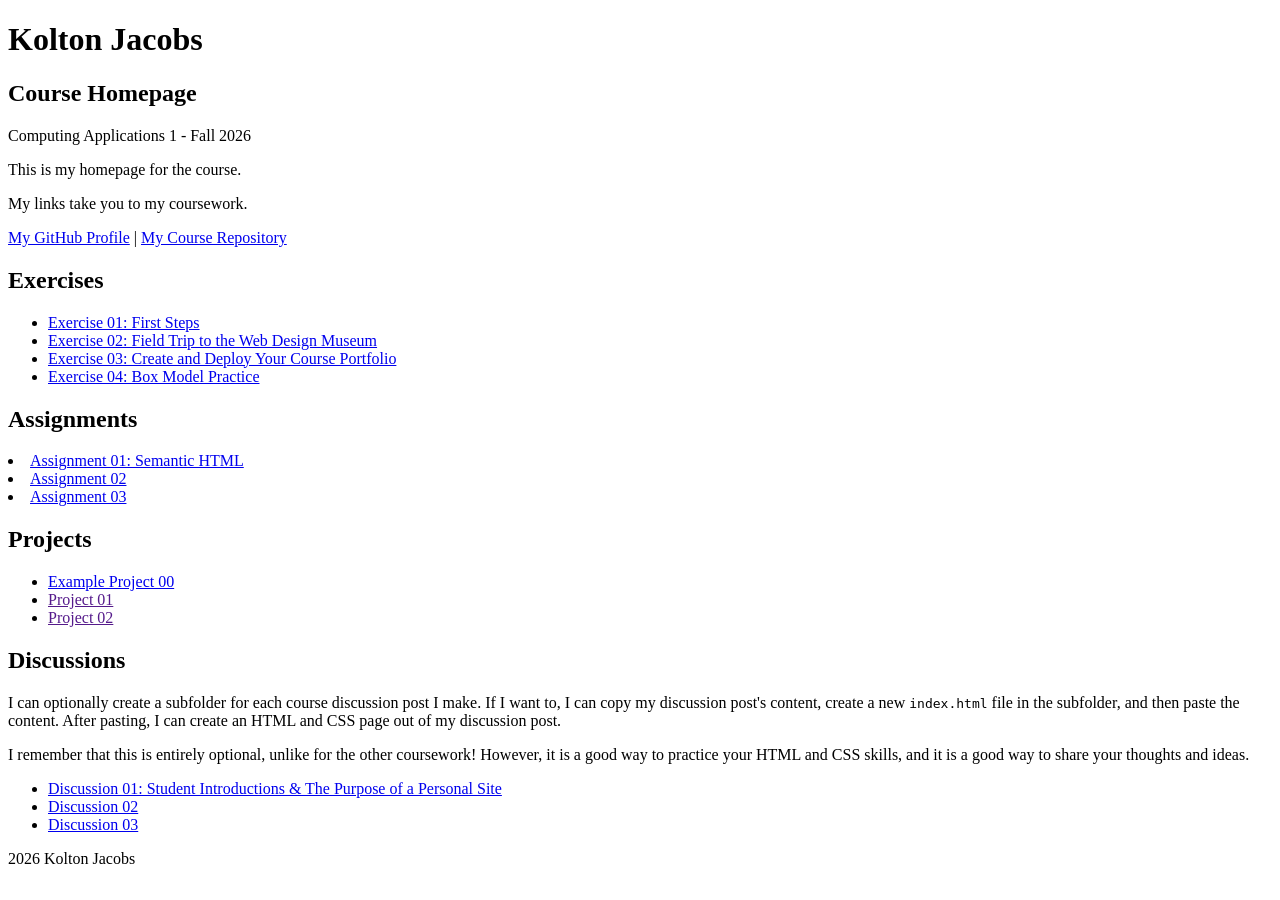
==== index.html @ f37e66ab "Exercise 3 update" ====
<!DOCTYPE html>

<html lang="en">
    <head>
        <meta charset="UTF-8" />
        <title>Course Homepage template</title>
        <meta charset="UTF-8" />
        <meta name="viewport" content="width=device-width, initial-scale=1.0" />
        <title>Kolton Jacobs - Course Homepage</title>
    </head>

    <body>
        <header>
            <h1>Kolton Jacobs</h1>
            <h2>Course Homepage</h2>
            <p>Computing Applications 1 - Fall 2026</p>
            <p>This is my homepage for the course.</p>
            <p>My links take you to my coursework.</p>
            <nav>
                <a href="https://github.com/Kolton-Jacobs">My GitHub Profile</a>
                |
                <a href="https://github.com/Kolton-Jacobs/Course-Portfolio">
                    My Course Repository
                </a>
            </nav>
        </header>

        <main>
            <section>
                <h2>Exercises</h2>
                <ul>
                    </li>
                    <li><a href="exercise-01/">Exercise 01: First Steps</a></li>
                    <li><a href="exercise-02/">Exercise 02: Field Trip to the Web Design Museum</a></li>
                    <li><a href="exercise-03/">Exercise 03: Create and Deploy Your Course Portfolio</a></li>
                    <li><a href="exercise-04/">Exercise 04: Box Model Practice</a></li>
                </ul>
            </section>

            <section>
                <h2>Assignments</h2>
                    </li>
                    <li><a href="assignment-01/">Assignment 01: Semantic HTML</a></li>
                    <li><a href="assignment-02/">Assignment 02</a></li>
                    <li><a href="assignment-03/">Assignment 03</a></li> 
                </ul>
            </section>

            <section>
                <h2>Projects</h2>
                <ul>
                    <li>
                        <a href="example-project-00/">Example Project 00</a>
                    </li>
                    <li><a href="">Project 01</a></li>
                    <li><a href="">Project 02</a></li>
                </ul>
            </section>

            <section>
                <h2>Discussions</h2>
                <p>
                    I can optionally create a subfolder for each course
                    discussion post I make. If I want to, I can copy my
                    discussion post's content, create a new
                    <code>index.html</code>
                    file in the subfolder, and then paste the content. After
                    pasting, I can create an HTML and CSS page out of my
                    discussion post.
                </p>
                <p>
                    I remember that this is entirely optional, unlike for the
                    other coursework! However, it is a good way to practice your
                    HTML and CSS skills, and it is a good way to share your
                    thoughts and ideas.
                </p>
                <ul>
                    </li>
                    <li><a href="discussion-01/">Discussion 01: Student Introductions & The Purpose of a Personal Site</a></li>
                    <li><a href="discussion-02/">Discussion 02</a></li>
                    <li><a href="discussion-03/">Discussion 03</a></li>
                </ul>
            </section>
        </main>

        <footer>
            <p>2026 Kolton Jacobs</p>
        </footer>
    </body>
</html>
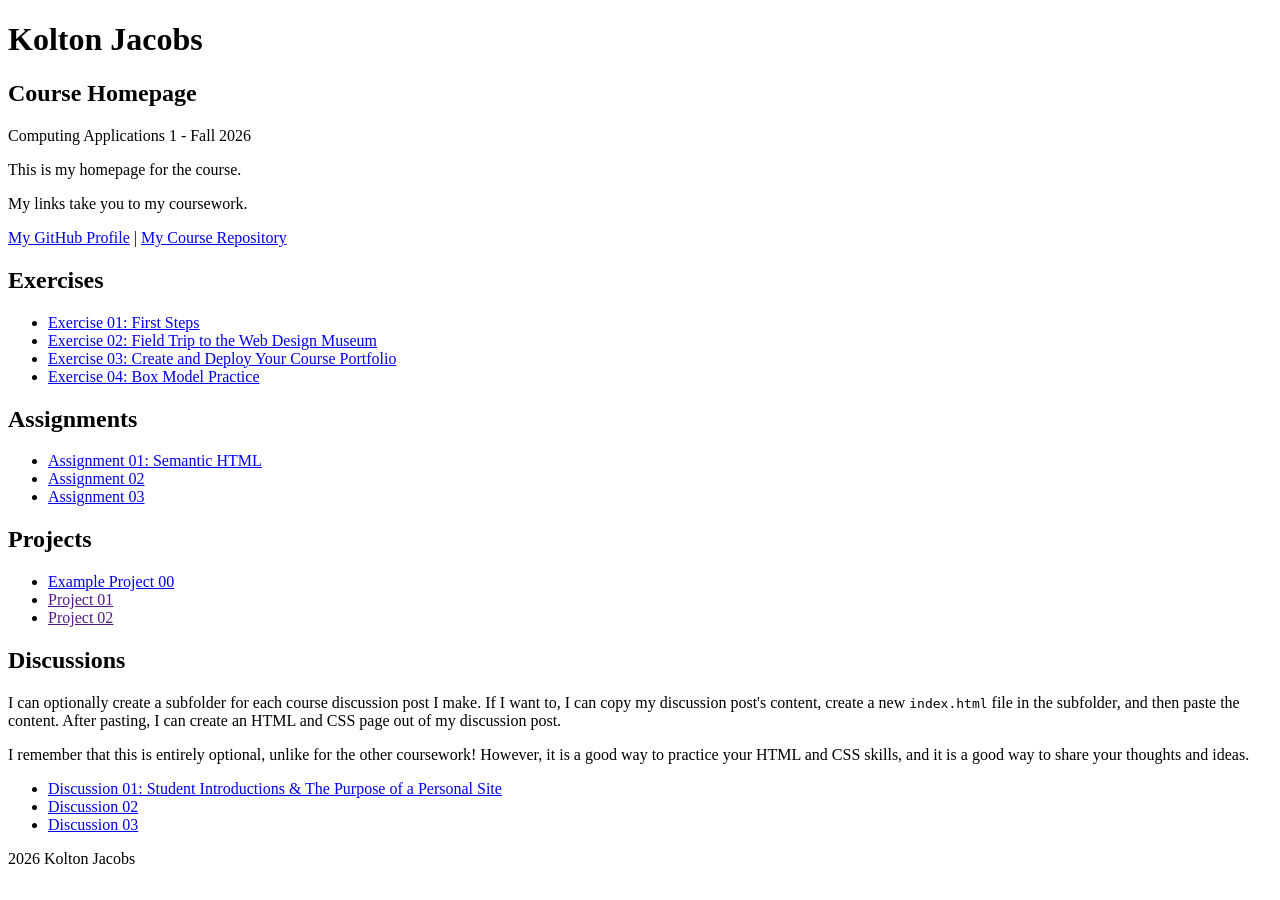
==== commit 74040b5b: "Add bullet points" ====
--- a/index.html
+++ b/index.html
@@ -39,6 +39,7 @@
 
             <section>
                 <h2>Assignments</h2>
+                <ul>
                     </li>
                     <li><a href="assignment-01/">Assignment 01: Semantic HTML</a></li>
                     <li><a href="assignment-02/">Assignment 02</a></li>
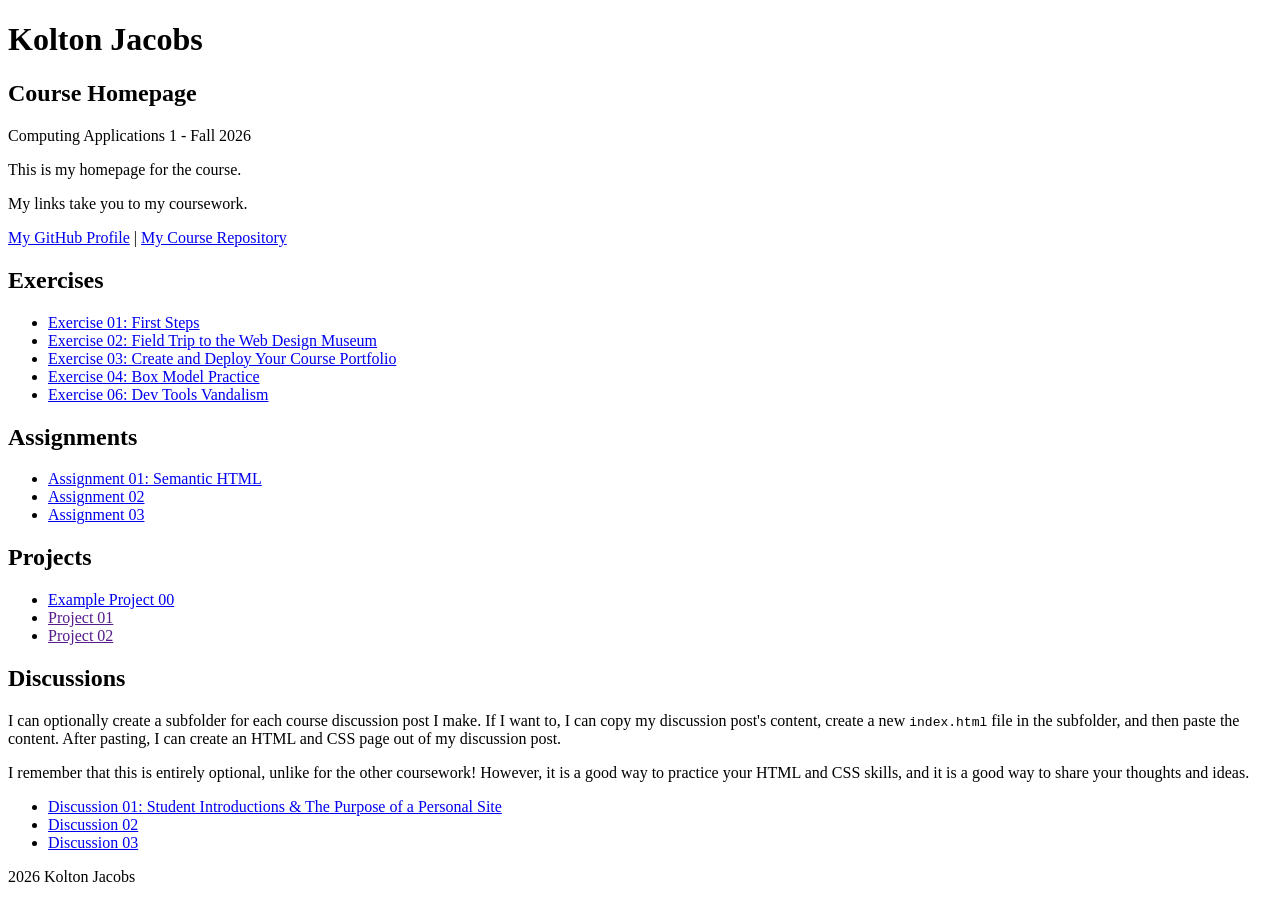
==== commit edd52e89: "Update index.html" ====
--- a/index.html
+++ b/index.html
@@ -34,6 +34,7 @@
                     <li><a href="exercise-02/">Exercise 02: Field Trip to the Web Design Museum</a></li>
                     <li><a href="exercise-03/">Exercise 03: Create and Deploy Your Course Portfolio</a></li>
                     <li><a href="exercise-04/">Exercise 04: Box Model Practice</a></li>
+                    <li><a href="exercise-06/">Exercise 06: Dev Tools Vandalism</a></li>
                 </ul>
             </section>
 
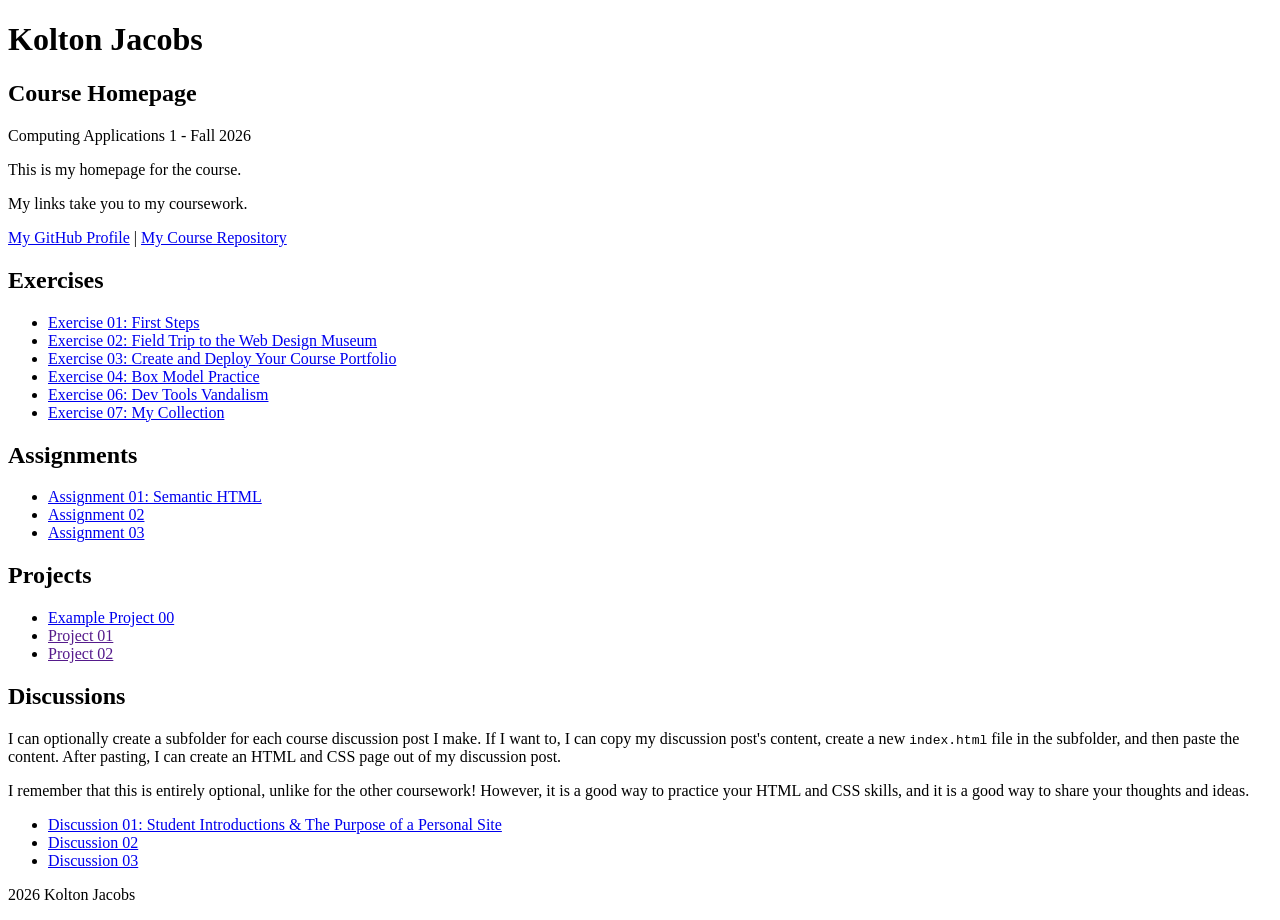
==== commit b6d0f8c8: "add exercise 07" ====
--- a/index.html
+++ b/index.html
@@ -35,6 +35,7 @@
                     <li><a href="exercise-03/">Exercise 03: Create and Deploy Your Course Portfolio</a></li>
                     <li><a href="exercise-04/">Exercise 04: Box Model Practice</a></li>
                     <li><a href="exercise-06/">Exercise 06: Dev Tools Vandalism</a></li>
+                    <li><a href="exercise-07/">Exercise 07: My Collection</a></li>
                 </ul>
             </section>
 
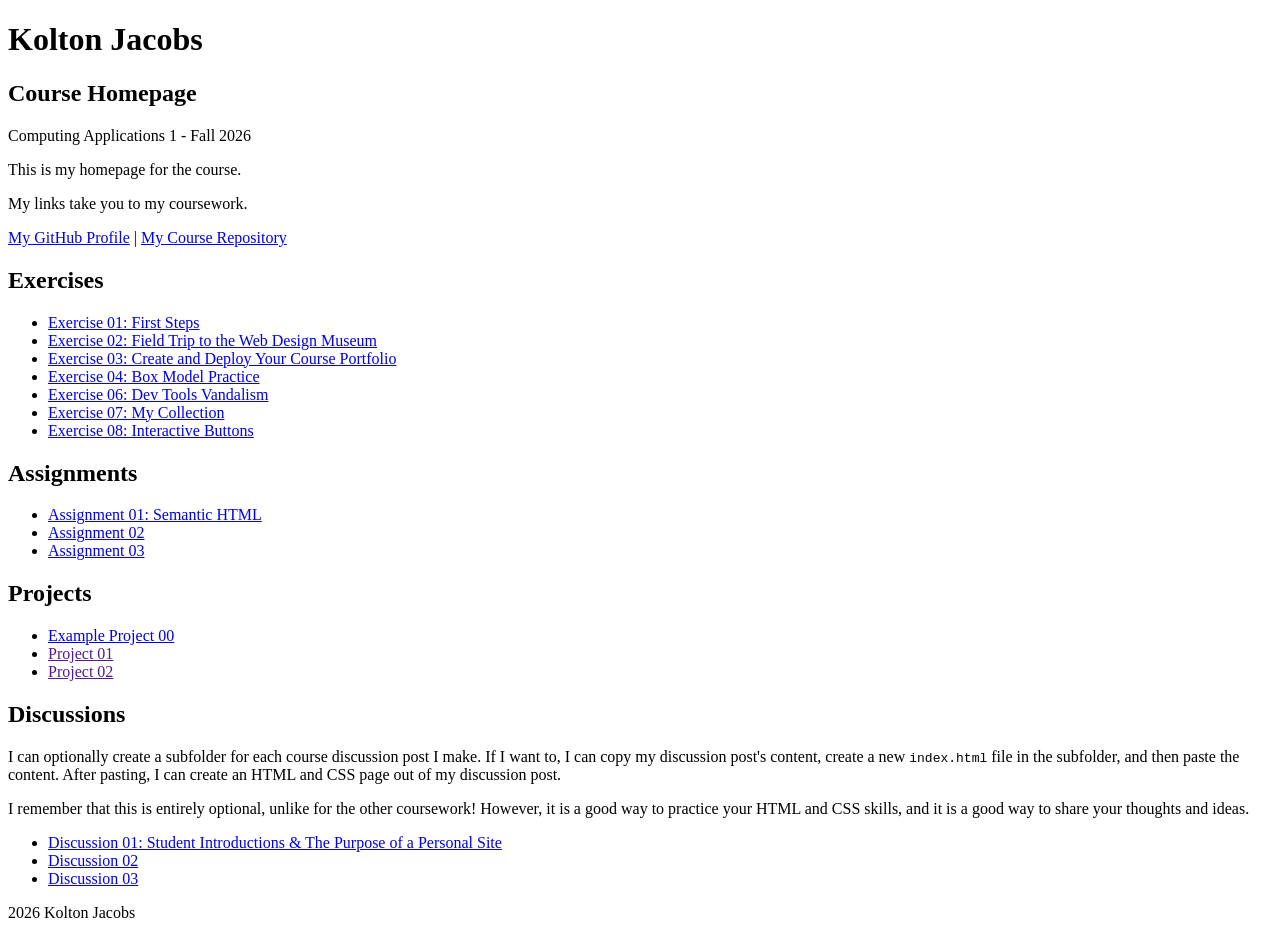
==== commit 5ca409ae: "Update index.html" ====
--- a/index.html
+++ b/index.html
@@ -36,6 +36,8 @@
                     <li><a href="exercise-04/">Exercise 04: Box Model Practice</a></li>
                     <li><a href="exercise-06/">Exercise 06: Dev Tools Vandalism</a></li>
                     <li><a href="exercise-07/">Exercise 07: My Collection</a></li>
+                    <li><a href="exercise-08/">Exercise 08: Interactive Buttons</a></li>
+
                 </ul>
             </section>
 
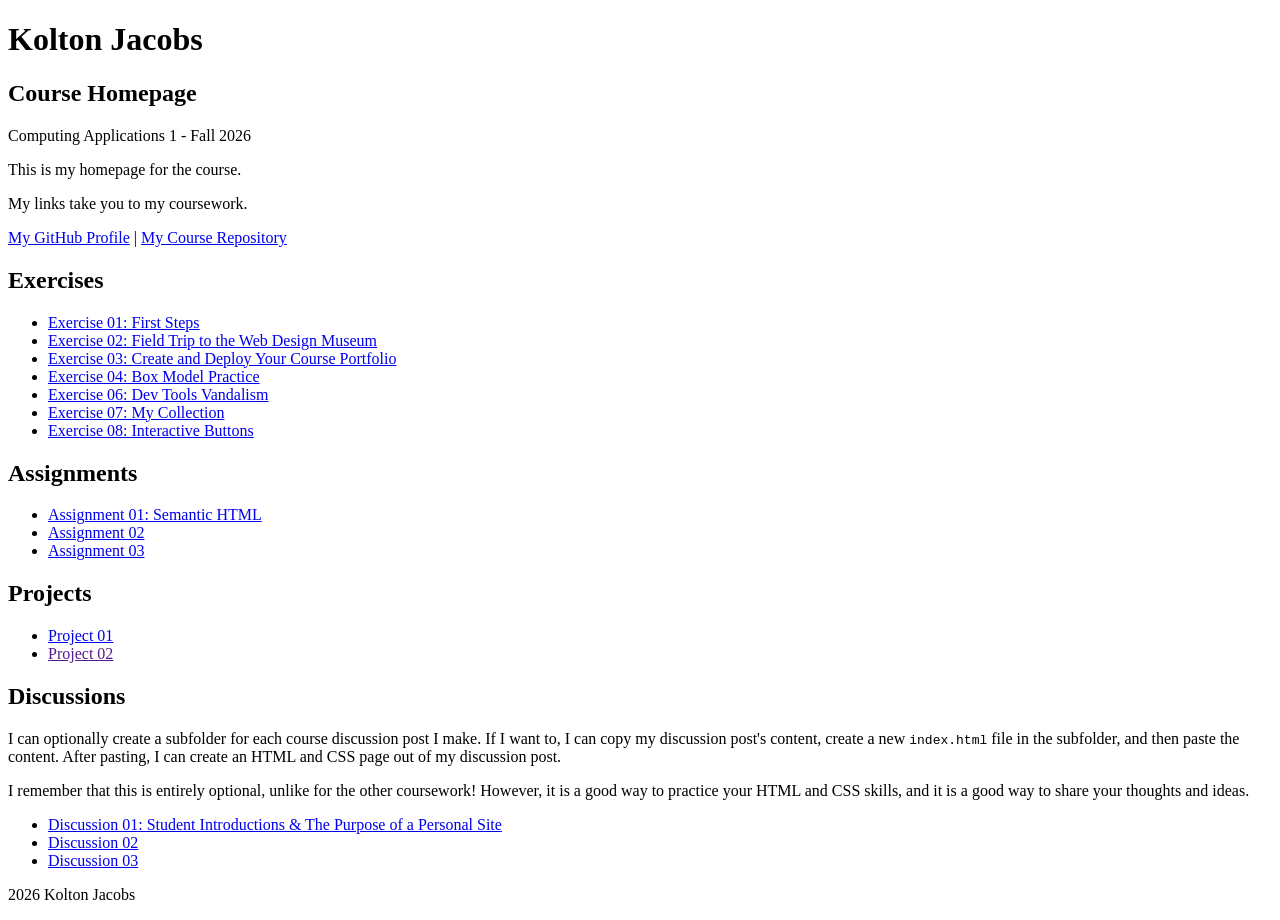
==== commit 05a5d0da: "Initial Index/Style commit" ====
--- a/index.html
+++ b/index.html
@@ -48,17 +48,17 @@
                     <li><a href="assignment-01/">Assignment 01: Semantic HTML</a></li>
                     <li><a href="assignment-02/">Assignment 02</a></li>
                     <li><a href="assignment-03/">Assignment 03</a></li> 
+
                 </ul>
             </section>
 
             <section>
                 <h2>Projects</h2>
                 <ul>
-                    <li>
-                        <a href="example-project-00/">Example Project 00</a>
                     </li>
-                    <li><a href="">Project 01</a></li>
+                    <li><a href="project-01/">Project 01</a></li>
                     <li><a href="">Project 02</a></li>
+                    
                 </ul>
             </section>
 
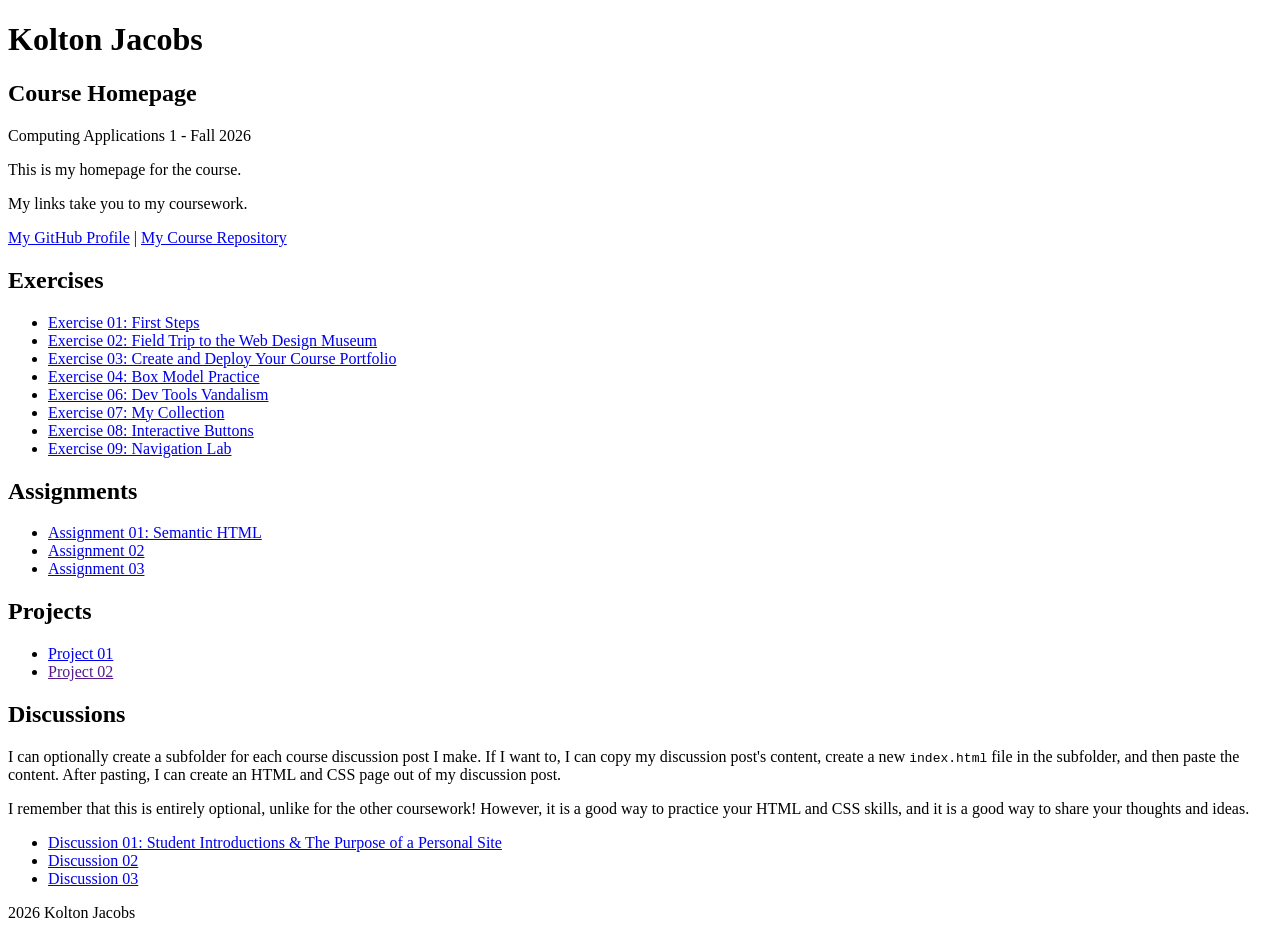
==== commit 1382e656: "Link test" ====
--- a/index.html
+++ b/index.html
@@ -37,6 +37,8 @@
                     <li><a href="exercise-06/">Exercise 06: Dev Tools Vandalism</a></li>
                     <li><a href="exercise-07/">Exercise 07: My Collection</a></li>
                     <li><a href="exercise-08/">Exercise 08: Interactive Buttons</a></li>
+                    <li><a href="exercise-09/">Exercise 09: Navigation Lab</a></li>
+
 
                 </ul>
             </section>
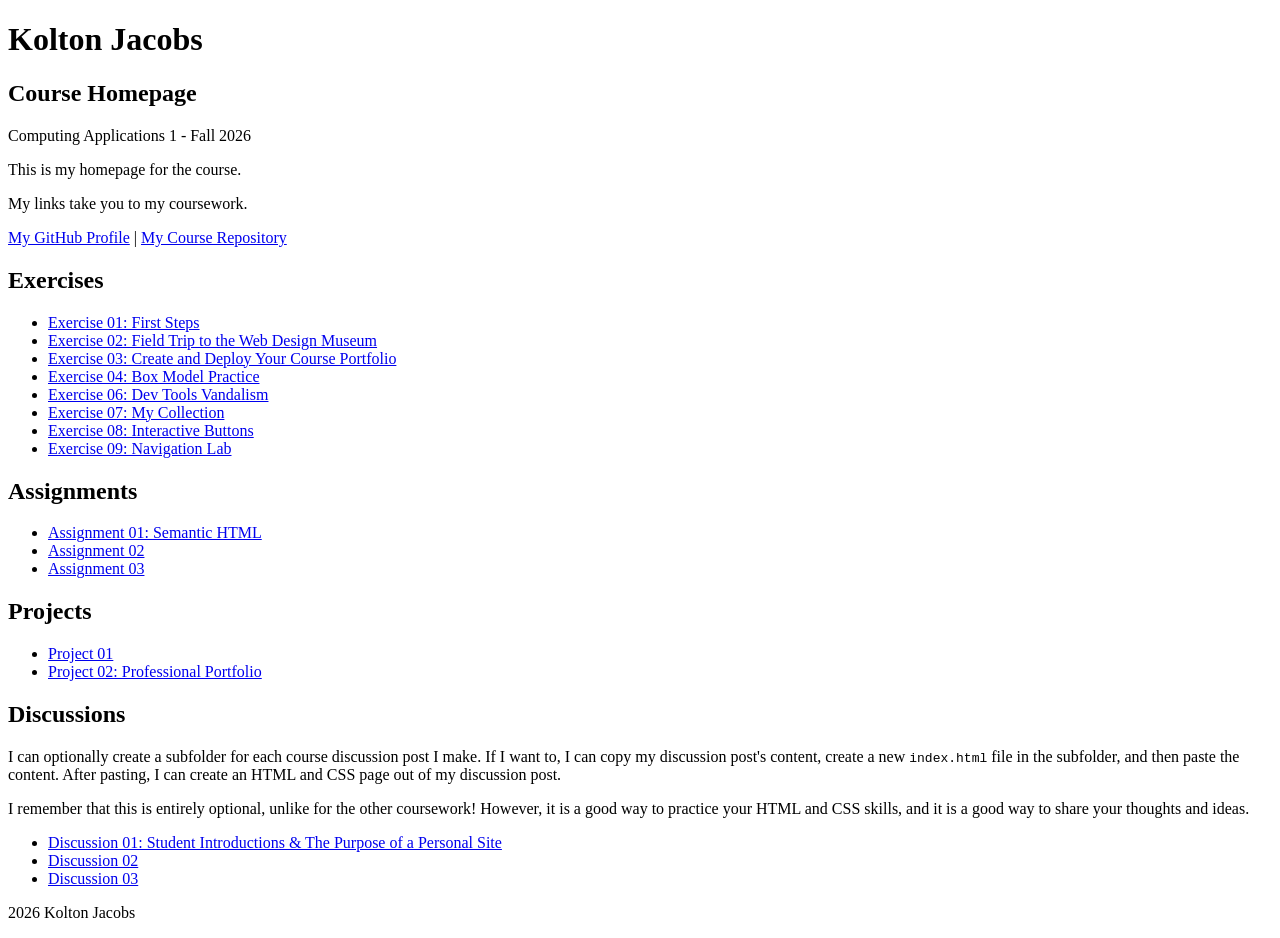
==== commit 5a844bf8: "Initial Commit Initial commit of all pages" ====
--- a/index.html
+++ b/index.html
@@ -59,7 +59,7 @@
                 <ul>
                     </li>
                     <li><a href="project-01/">Project 01</a></li>
-                    <li><a href="">Project 02</a></li>
+                    <li><a href="project-02/">Project 02: Professional Portfolio</a></li>
                     
                 </ul>
             </section>
